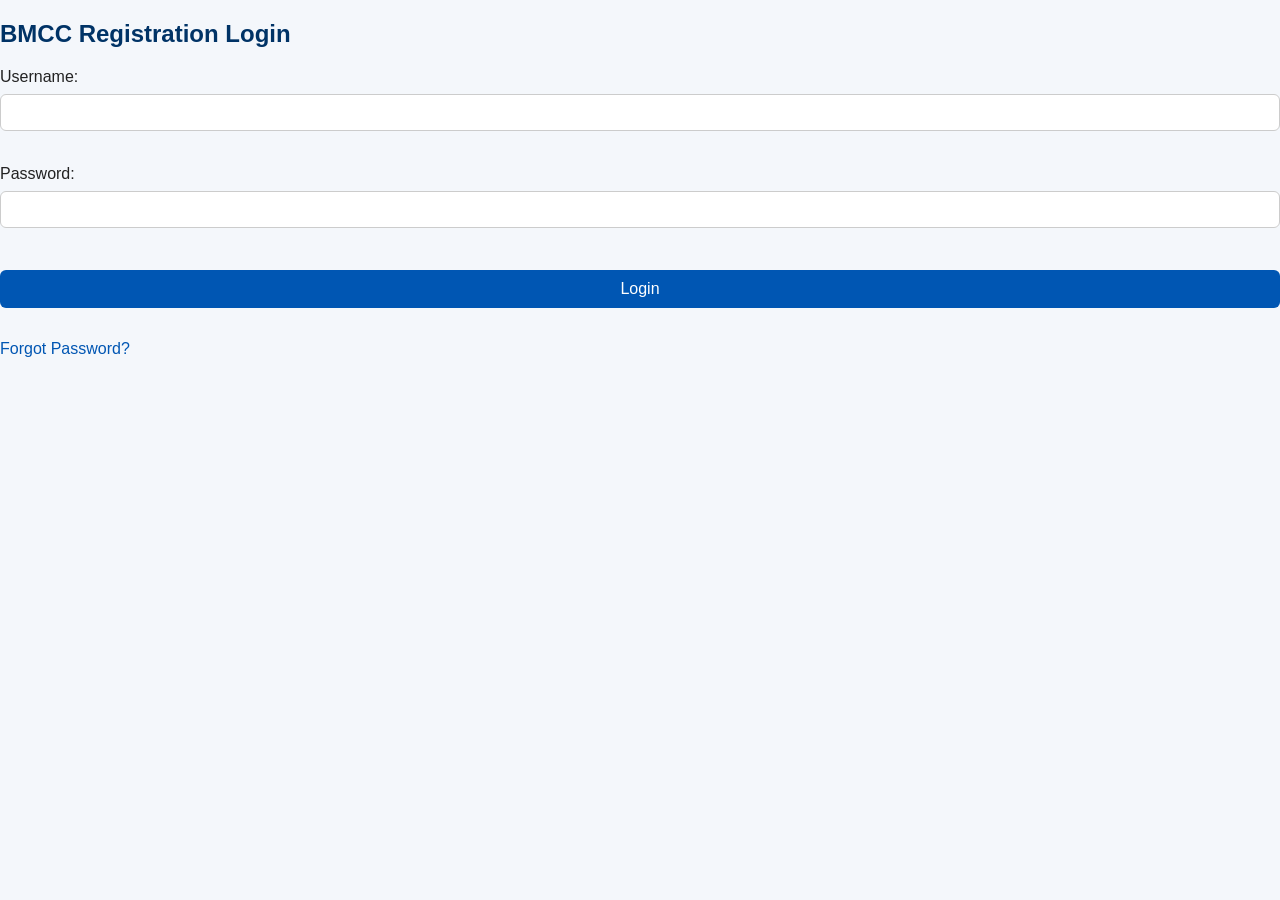
==== index.html @ 7b1506ad "Add files via upload" ====
<!DOCTYPE html>
<html>
<head>
    <title>Login</title>
</head>
<body>
    <h2>BMCC Registration Login</h2>

    <form>
        Username: <input type="text"><br><br>
        Password: <input type="password"><br><br>
        <button type="submit">Login</button>
    </form>

    <p><a href="#">Forgot Password?</a></p>
</body>
</html>

<link rel="stylesheet" href="styles.css">
---- styles.css ----
body {
    font-family: Arial, sans-serif;
    background-color: #f4f7fb;
    margin: 0;
    padding: 0;
    color: #222;
}

.container {
    width: 80%;
    max-width: 900px;
    margin: 40px auto;
    background: white;
    padding: 30px;
    border-radius: 10px;
    box-shadow: 0 4px 12px rgba(0, 0, 0, 0.12);
}

h1, h2, h3 {
    color: #003366;
    margin-bottom: 20px;
}

form input,
select,
button {
    width: 100%;
    padding: 10px;
    margin: 8px 0 16px 0;
    border: 1px solid #ccc;
    border-radius: 6px;
    box-sizing: border-box;
}

button {
    background-color: #0056b3;
    color: white;
    font-size: 16px;
    border: none;
    cursor: pointer;
    transition: background-color 0.2s ease;
}

button:hover {
    background-color: #003f88;
}

a {
    color: #0056b3;
    text-decoration: none;
}

a:hover {
    text-decoration: underline;
}

ul {
    list-style-type: none;
    padding: 0;
}

ul li {
    background: #eef3f8;
    margin: 10px 0;
    padding: 12px;
    border-radius: 6px;
}

table {
    width: 100%;
    border-collapse: collapse;
    margin-top: 20px;
    background: white;
}

table th,
table td {
    border: 1px solid #ccc;
    padding: 12px;
    text-align: center;
}

table th {
    background-color: #003366;
    color: white;
}

.message {
    padding: 12px;
    background-color: #e6f4ea;
    border: 1px solid #b7dfc2;
    color: #1e5c2e;
    border-radius: 6px;
    margin-bottom: 20px;
}

.nav-links li {
    margin: 12px 0;
}

.small-btn {
    width: auto;
    padding: 8px 14px;
    font-size: 14px;
}
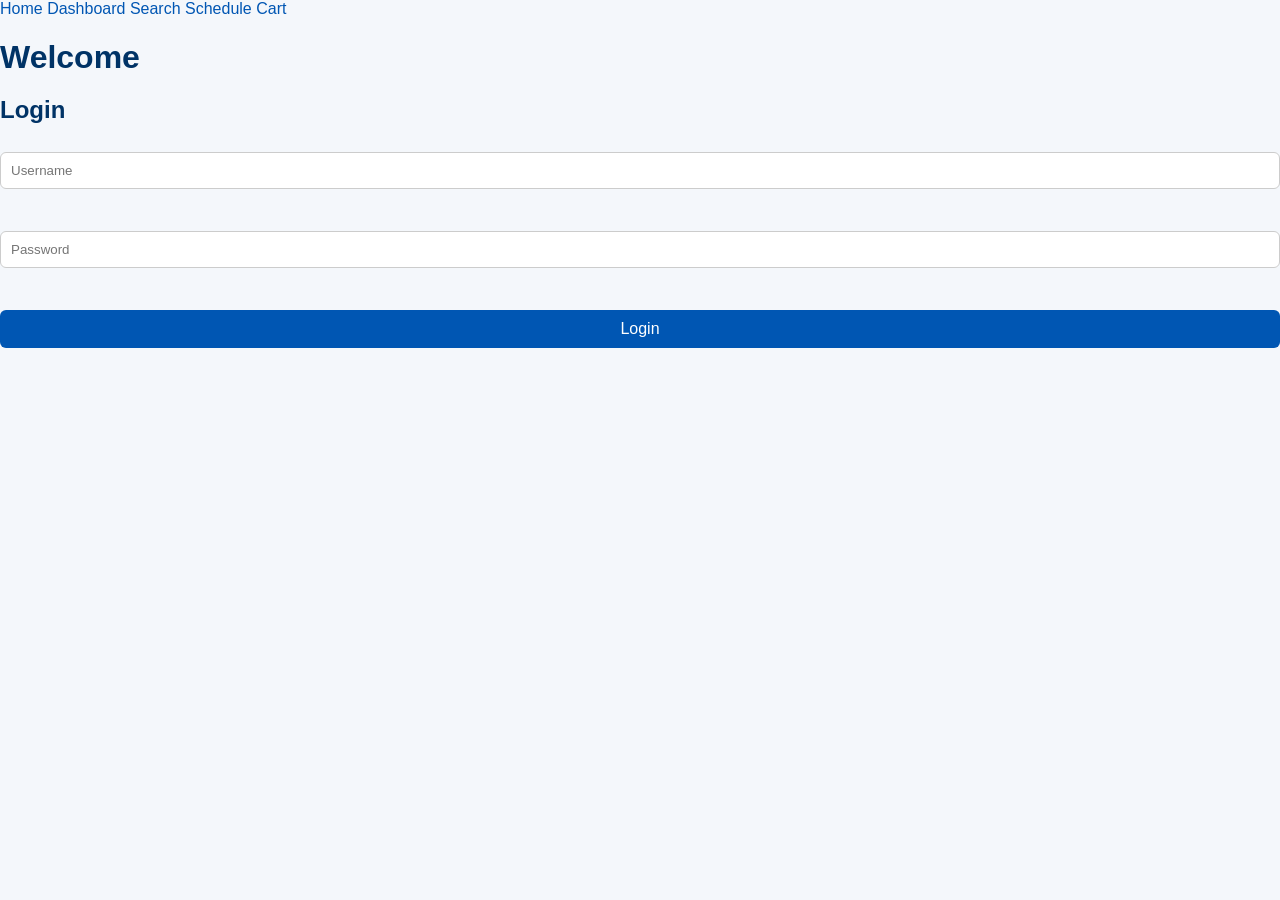
==== commit 88c7f060: "Revise index.html for navigation and login form" ====
--- a/index.html
+++ b/index.html
@@ -1,19 +1,29 @@
 <!DOCTYPE html>
 <html>
 <head>
-    <title>Login</title>
+  <title>Home</title>
+  <link rel="stylesheet" href="styles.css">
 </head>
+
 <body>
-    <h2>BMCC Registration Login</h2>
 
-    <form>
-        Username: <input type="text"><br><br>
-        Password: <input type="password"><br><br>
-        <button type="submit">Login</button>
-    </form>
+<nav>
+  <a href="index.html">Home</a>
+  <a href="dashboard.html">Dashboard</a>
+  <a href="search.html">Search</a>
+  <a href="schedule.html">Schedule</a>
+  <a href="cart.html">Cart</a>
+</nav>
 
-    <p><a href="#">Forgot Password?</a></p>
+<h1>Welcome</h1>
+
+<h2>Login</h2>
+
+<form action="dashboard.html">
+  <input type="text" placeholder="Username" required><br><br>
+  <input type="password" placeholder="Password" required><br><br>
+  <button type="submit">Login</button>
+</form>
+
 </body>
 </html>
-
-<link rel="stylesheet" href="styles.css">
